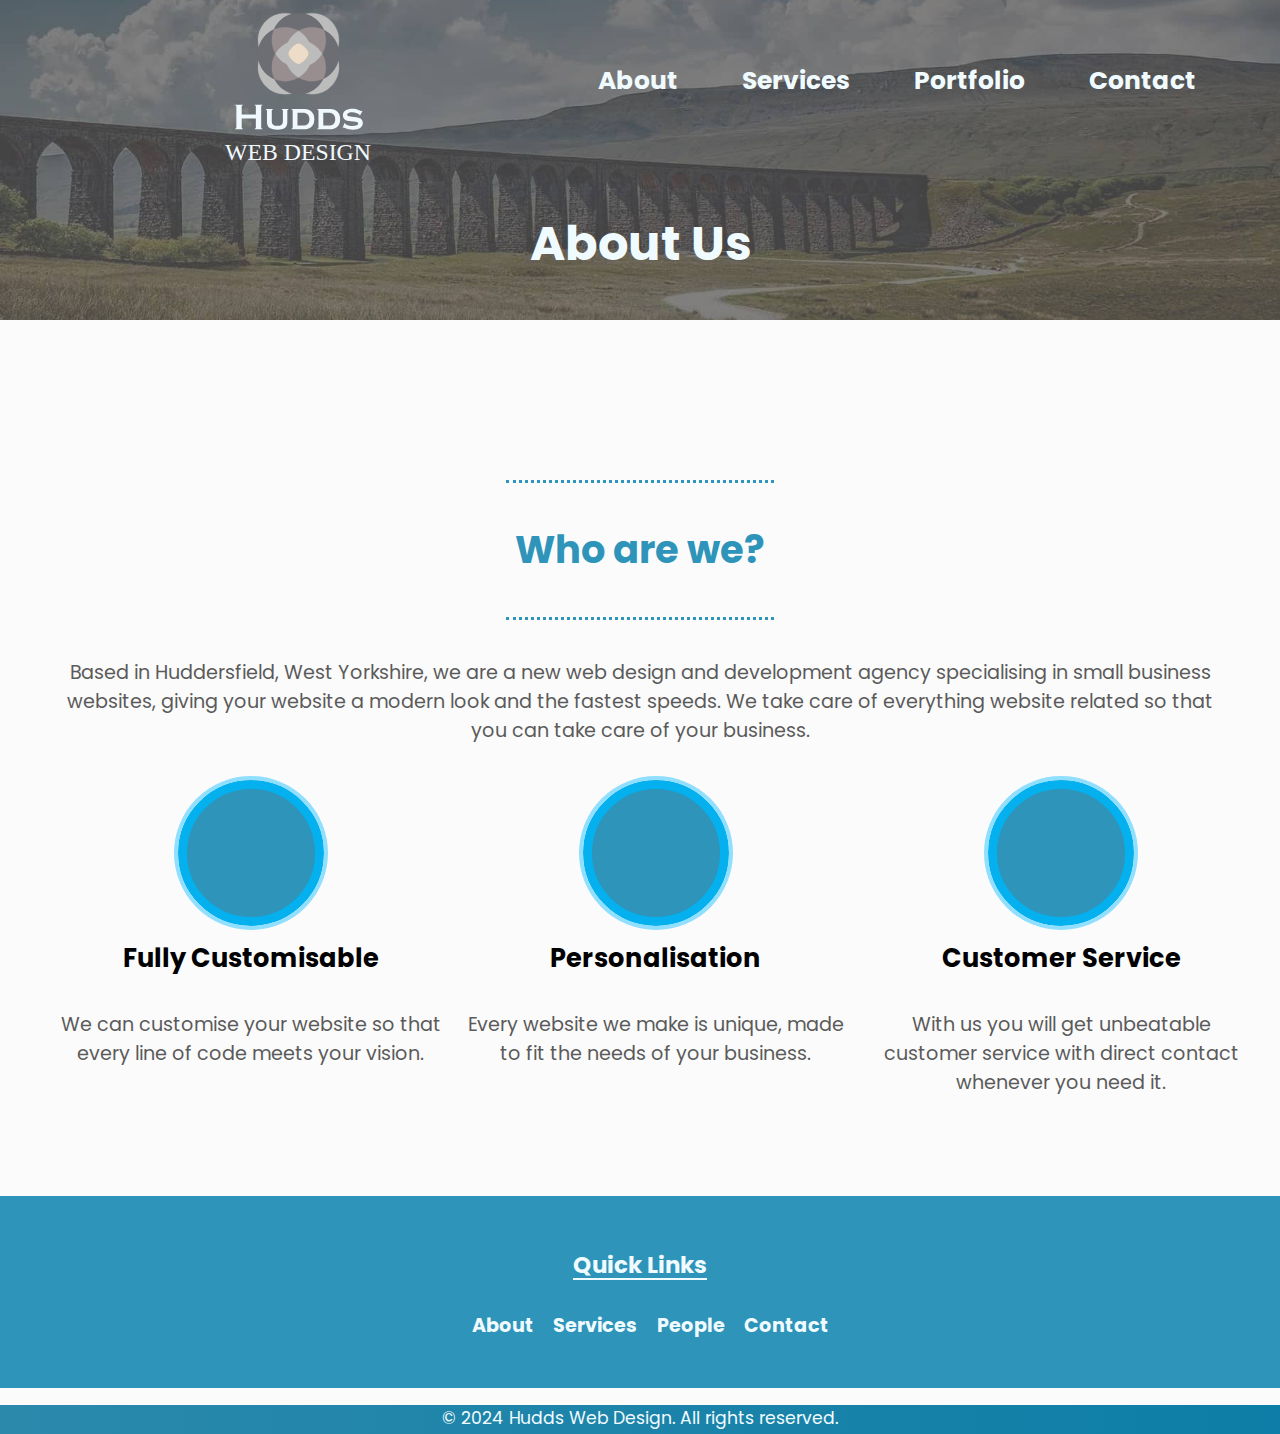
==== about.html @ 4b582766 "first commit" ====
<!DOCTYPE html>
<html lang="en">

<head>
    <meta charset="UTF-8">
    <meta name="viewport" content="width=device-width, initial-scale=1.0">
    <title>Hudds Web Design - About</title>
    <link rel="preconnect" href="https://fonts.googleapis.com">
    <link rel="preconnect" href="https://fonts.gstatic.com" crossorigin>
    <link href="https://fonts.googleapis.com/css2?family=Poppins&display=swap" rel="stylesheet">
    <link rel="stylesheet" href="./style.css">
    <link href="https://cdn.jsdelivr.net/npm/bootstrap@5.2.2/dist/css/bootstrap.min.css" rel="stylesheet" integrity="sha384-Zenh87qX5JnK2Jl0vWa8Ck2rdkQ2Bzep5IDxbcnCeuOxjzrPF/et3URy9Bv1WTRi" crossorigin="anonymous">
    <link rel="icon" type="image/x-icon" href="/images/favicon.ico"> 
    <script src="nav.js" defer></script>
    <script src="app.js" defer></script>
</head>

<body>
    <section class="header-cont">
        <header class="primary-header" id="sub">
            <div class="logo">
                <a href="index.html"><span role="img" aria-label="Hudds Web Design Logo"></span></a>
            </div>

            <button class="mobile-nav-toggle" aria-controls="primary-navigation" aria-expanded="false">
                <span class="visually-hidden">Menu</span>
            </button>

            <nav>
                <ul id="primary-navigation" data-visible="false" class="primary-navigation flex">
                    <li class="active"><a href="about.html">About</a>
                    <li><a href="services.html">Services</a>
                    <li><a href="index.html#portfolio">Portfolio</a>
                    <li><a href="contact.html">Contact</a>
                </ul>
            </nav>
        </header>
        <h1>About Us</h1>
    </section>

    <main>
        <div class="points" id="sub-points">
            <section class="hidden">
                <div class="main-point">
                    <h2>Who are we?</h2>
                    <p>Based in Huddersfield, West Yorkshire, we are a new web design and development agency 
                        specialising in small business websites, giving your website a modern look and the fastest 
                        speeds. We take care of everything website related so that you can take care of your business. 
                    </p>
                </div>
            </section>
            <div class="point-cont">
                <div class="point hidden">
                    <div class="point-circle" id="about-circle"></div>
                    <h3>Fully Customisable</h3>
                    <p>We can customise your website so that every line of code meets your vision.</p>
                </div>
                <div class="point hidden">
                    <div class="point-circle" id="about-circle"></div>
                    <h3>Personalisation</h3>
                    <p>Every website we make is unique, made to fit the needs of your business.</p>
                </div>
                <div class="point hidden">
                    <div class="point-circle" id="about-circle"></div>
                    <h3>Customer Service</h3>
                    <p>With us you will get unbeatable customer service with direct contact whenever you need it.</p>
                </div>
            </div>
        </div>

        
    </main>

    <footer>
        <div class="first-footer">
            <div class="quick-links">
                <h2>Quick Links</h2>
                <ul class="link-cont">
                    <li><a href="about.html">About</a></li>
                    <li><a href="services.html">Services</a></li>
                    <li><a href="people.html">People</a></li>
                    <li><a href="contact.html">Contact</a></li>
                </ul>
            </div>
        </div>
        <div class="second-footer"> 
            <p>© 2024 Hudds Web Design. All rights reserved.</p>
        </div>
        
    </footer>

</body>

</html>
---- style.css ----
body {
    font-family: 'Poppins', sans-serif;
    background-color: #fbfbfb;
    color: #333;
    overflow-x: hidden;
    min-height: 100vh;
    padding: 0;
    margin: 0;
    max-width: 100vw;
}

html {
    min-height: 100dvh;
}

h1 {
    font-size: 2.5em;
    font-weight: 600;
}

h2 {
    font-size: 1.5em;
    font-weight: 600;
}

li a {
    text-decoration: none;
    color: #000001;
}

.primary-navigation a,
.first-footer ul li a {
    text-decoration: none;
    color: #f0fbff;
    font-weight: bold;
}

p {
    font-size: 1.2em;
    opacity: 0.8;
}

.flex {
    display: flex;
    gap: var(--gap, 1rem);
}

.primary-navigation li a:hover,
.first-footer ul li a:hover {
    color: #5fc9f3;
}

.grid {
    display: grid;
    gap: var(--gap, 1rem);
}

/* Header */

.primary-header {
    background-color: #2E94B9;
    top: 0;
    height: 160px;
    width: 100%;
    padding: 0;
    margin: 0 auto;
    font-size: 1.2em;
    display: flex;
    align-items: center;
    justify-content: space-around;
    --gap: 3rem;
}

#sub {
    background: none;
}

.header-cont {
    background: url(./images/yorkshire-field\.jpg) no-repeat center;
    background-size: cover;
    height: 20em;
    width: 100%;
    padding: 0;
    margin: 0 auto;
    z-index: 1;
}

.header-cont h1 {
    font-size: 3em;
    font-weight: 700;
    color: #f0fbff;
    margin-top: 1em;
    text-align: center;
}

.logo {
    float: left;
    background-image: url(./images/LogoHeader.svg);
    background-repeat: no-repeat;
    height: 8em;
    width: 8em;
    margin-right: auto;
    margin-left: 1em;
}

.logo a {
    display: block;
    height: 100%;
}

.primary-navigation {
    padding: 0;
    margin: 0;
    font-size: 1.2em;
    list-style: none;
}

.mobile-nav-toggle {
    display: none;
}

/* Body */

/* Hero */

.hidden {
    opacity: 0;
    transform: translateX(-100%);
}

.show {
    opacity: 1;
    transform: translateX(0);
}

.hero {
    height: 45em;
    display: flex;
    flex-direction: column;
    padding: 2em 1.5em;
    background:
        linear-gradient(
            180deg,
            #2E94B9,
            #f0fbff
        ) ;
    --mask:
        radial-gradient(7.43em at 50% calc(100% - 10.50em),#000 99%,#0000 101%) calc(50% - 10em) 0/20em 100%,
        radial-gradient(7.43em at 50% calc(100% + 5.50em),#0000 99%,#000 101%) 50% calc(100% - 5em)/20em 100% repeat-x;
    -webkit-mask: var(--mask);
        mask: var(--mask);
}

.hero-cont {
    display: flex;
    flex-direction: column;
    gap: 1em;
    margin: 0 auto;
    padding-bottom: 8em;
}


.hero h1 {
    font-size: 2em;
    font-weight: bolder;
    color: #fbfbfb;
    margin-top: 1em;
}

.hero p {
    font-size: 1.4em;
    font-weight: 500;
    color: #000001;
    opacity: 0.9;
}

.contact-button {
    background-color: #f0fbff;
    color: #000001;
    border: none;
    border-radius: 5px;
    padding: 1em 2em;
    font-size: 1.2em;
    font-weight: 600;
    margin-top: 1em;
}

.contact-button:hover {
    transition: 0.1s;
    background-color: #2e94b9;
    color: #f0fbff;
}

/* What We Do */

.points, 
.pricing,
.portfolio,
.contact-info,
.process {
    display: flex;
    flex-direction: column;
    align-items: center;
    padding: 3em 2em;
}

#sub-points {
    margin-top: 4em;
}

.points .main-point, 
.portfolio .main-point,
.contact-info .main-point {
    margin: 0;
    padding: 1em;
}

.point-cont,
.portfolio-cont,
.contact-info-cont {
    width: 100%;
    height: 100%;
    display: flex;
    flex-direction: column;
    align-items: center;
    gap: 1em;
}

.main-point h2,
.portfolio .main-point h2,
.contact-info .main-point h2{
    font-size: 2.4em;
    font-weight: bold;
    color: #2e94b9;
    margin-bottom: 1em;
    margin-right: auto;
    margin-left: auto;
    padding: 1em 0;
    text-align: center;
    border-bottom: #2E94B9 0.1em dotted;
    border-top: #2E94B9 0.1em dotted;
    width: 7em;
}

.points h3 {
    font-size: 1.6em;
    font-weight: bold;
    color: #000001;
    margin: 0;
    padding: 0.5em 0;
    text-align: center;
}

.point {
    display: block;
    margin: 0;
    padding: 1em;
    width: 100%;
    height: 100%;
}

.points p,
.portfolio p,
.contact-info p {
    text-align: center;
}

.point:nth-child(1) {
    transition-delay: 200ms;
}

.point:nth-child(2) {
    transition-delay: 400ms;
}

.point:nth-child(3) {
    transition-delay: 600ms;
}

.point-circle {
    height: 4em;
    width: 4em;
    padding: 2em;
    display: block;
    background: #2E94B9;
    border: #2E94B9 0.6em solid;
    border-radius: 50%;
    margin-left: auto;
    margin-right: auto;
}

#about-circle {
    border: #04b0ee 0.6em solid;
    outline: rgb(144, 223, 255) 0.25em solid;
}

#check {
    background: url(./images/Check.svg) no-repeat center;
    background-size: contain;
}

#mobile-image {
    background: url(./images/DevicePhoneMobile.svg) no-repeat center;
    background-color: #2E94B9;
}

#desktop-image {
    background: url(./images/ComputerDesktop.svg) no-repeat center;
    background-color: #2E94B9;
}

#bracket-image {
    background: url(./images/CodeBracketSquare.svg) no-repeat center;
    background-color: #2E94B9;
}

/* Pricing */

.diamond-image {
    background: url(./images/DiamondIcon.svg) no-repeat center;
    height: 12em;
    width: 12em;
    padding: 2em;
    display: block;
    margin-left: auto;
    margin-right: auto;
    border-top: #2E94B9 0.4em dotted;
    border-bottom: #2E94B9 0.4em dotted;
}

.pricing-cont,
.process-cont {
    display: flex;
    flex-direction: column;
    align-items: center;
    gap: 1em;
    padding: 3em 2em;
}

.pricing h2, 
.process h2{
    font-size: 1.5em;
    font-weight: bold;
    margin-bottom: 1em;
    padding: 1em 0;
    text-align: left;
    display: block;
}

.blue-text {
    color: #2E94B9;
}

.pricing-list,
.process-list {
    gap: 1em;
    padding: 0;
}

.pricing-list .list-item:nth-child(2),
.process-list .list-item:nth-child(2) {
    transition-delay: 100ms;
}

.pricing-list .list-item:nth-child(3),
.process-list .list-item:nth-child(3) {
    transition-delay: 200ms;
}

.pricing-list .list-item:nth-child(4),
.process-list .list-item:nth-child(4) {
    transition-delay: 300ms;
}

.pricing-list .list-item:nth-child(5),
.process-list .list-item:nth-child(5) {
    transition-delay: 400ms;
}

.pricing-list .list-item:nth-child(6),
.process-list .list-item:nth-child(6) {
    transition-delay: 500ms;
}

.pricing-list ul {
    list-style: none;
    padding-left: 0;
}

.process-list ol {
    padding-left: 0;
}

.process-list ol li {
    margin-bottom: 1em;
    padding-left: 0.4em;
}

.check-badge h3 {
    background-image: url('./images/CheckBadge.svg');
    background-repeat: no-repeat;
    padding-left: 1.4em; 
    background-position: left center;
  }

.process-list ol li::marker {
    color: #2E94B9;
    font-size: 1.6em;
    font-weight: 700;
}

.pricing-list p {
    padding-left: 2em;
}

.process-list p {
    padding-left: 0.2em;
}

/* Portfolio */

.portfolio-image {
    background: url(./images/mockupxz.png) no-repeat center;
    background-size: cover;
    width: 16em;
    height: 10em;
    padding: 2em;
    display: block;
    margin-left: auto;
    margin-right: auto;
}

.portfolio-image:hover {
    transition: 0.1s;
    transform: scale(1.1);
}

.portfolio-item {
    display: flex;
    flex-direction: column;
    align-items: center;
    gap: 1em;
    margin: 2em auto;
    padding: 3em 1em;
    background-color: #f0fbff;
    width: 30%;
    min-width: 18em;
    max-width: 26em;
    border-radius: 1em;
    box-shadow: 0 0 25px 15px rgba(0,0,0,0.1);
    border-top: #2E94B9 0.4em solid;
}

.portfolio-item:hover {
    transition: 0.1s;
    box-shadow: 0 0 25px 15px rgba(0,0,0,0.2);
}

.portfolio-text {
    display: flex;
    flex-direction: column;
    align-items: center;
    gap: 1em;
    padding: 2em 1em 0 1em;
    background-color: #f0fbff;
    min-width: 18em;
}

/* Contact */

.contact-info-cont ul {
    list-style: none; 
    padding-left: 0;
    font-size: 1.2em;
}

.contact-info-cont ul li {
    margin-bottom: 1em;
    padding-left: 2em;
    background-position: -0.15em 0;
    font-size: 1.1em;
}

.contact-info-cont #phone-icon {
    background-image: url(./images/PhoneIcon.svg);
    background-repeat: no-repeat;
    margin-bottom: 1em;
    padding-left: 2em;
    background-position: 0;
    font-size: 1.2em;
    font-weight: 600;
}

.contact-info-cont #envelope-icon {
    background-image: url(./images/EnvelopeIcon.svg);
    background-repeat: no-repeat;
    margin-bottom: 1em;
    padding-left: 2em;
    background-position: 0;
    font-size: 1.2em;
    font-weight: 600;
}

.contact-button-other {
    background:
        linear-gradient(
            240deg,
            #3488a7b6,
            #04b0ee
        ) ;
    color: #f0fbff;
    border: none;
    border-radius: 5px;
    padding: 1em 2em;
    font-size: 1.2em;
    font-weight: 700;
    margin-top: 1em;
}

.contact-button-other:hover {
    transition: 0.1s;
    outline: #04b0ee 0.25em solid;
    background: #f0fbff;
    color: #04b0ee;
}

/* Footer */

.first-footer {
    background-color: #2E94B9;
    height: 10em;
    width: 100%;
    padding: 0;
    margin: 0 auto;
    font-size: 1.2em;
    display: flex;
    align-items: center;
    justify-content: space-around;
    --gap: 3rem;
}

.first-footer h2 {
    font-size: 1.2em;
    font-weight: 700;
    color: #f0fbff;
    margin-top: 1em;
    text-align: center;
    text-decoration: solid underline #f0fbff;
    text-underline-offset: 0.2em;
}

.first-footer ul {
    list-style: none;
    display: flex;
    flex-direction: column;
    align-items: center;
}

.first-footer ul li {
    margin-right: 1em;
}

.first-footer ul li a {
    font-weight: 700;
    text-shadow: #000001;
}

.second-footer {
    background: 
        linear-gradient(
            270deg,
            #0d7ea7,
            #2b89ac
        ) ;
    height: 4em;
    width: 100%;
    padding: 0;
    margin: 0 auto;
    font-size: 0.9em;
    text-align: center;
    color: #f0fbff;
}

.second-footer p {
    opacity: 1;
}

.contact-form {
    padding: 2em 2em;
    display: flex;
    align-items: center;
    justify-content: center;
}

.contact-form form {
    width: 100%;
    border-top: #2E94B9 2px dashed;
    text-align: center;
}

.input-box .input-field {
    width: 100%;
}

form .input-box {
    margin: 1em 0;
    display: grid;
    grid-template-columns: 1fr;
    gap: 1em;
}

.field .item {
    width: 100%;
    border: #2E94B9 0.1em solid;
    padding: 0.5em;
    font-size: 1.2em;
    border-radius: 0.1em;
    margin: 0;
}

form .textarea-field .item {
    resize: none;
}

@media (prefers-reduced-motion: no-preference) {
    .hidden {
        transition: all 1s;
    }
}

@media (max-width: 768px) {
    .primary-navigation {
        position: fixed;
        inset: 0 0 0 37.5%;
        background: hsl(0 0% 90%);
        flex-direction: column;
        padding: min(30vh, 10rem) 2em;
        height: 100%;
        --gap: 3em;
        z-index: 1000;
        transform: translateX(100%);
        transition: 350ms ease-in-out;
    }

    .primary-navigation[data-visible="true"] {
        transform: translateX(0%);
    }

    .primary-navigation li a{
        color: #333;
        opacity: 0.9;
        position: absolute;
        right: 3em;
    }

    .primary-navigation[data-visible="false"] li a{
        visibility: hidden;
    }

    .mobile-nav-toggle {
        display: block;
        position: absolute;
        z-index: 9999;
        width: 2.8rem;
        aspect-ratio: 1;
        border: 0;
        top: 3em;
        right: 3em;
        background: url(./images/menuwhite.svg) no-repeat center;
        background-size: contain;
    }

    .mobile-nav-toggle[aria-expanded="true"] {
        background: url(./images/x.svg) no-repeat center;
        background-size: contain;
        position: fixed;
    }
    
}

@media (min-width: 420px) {
    .second-footer {
        height: 2em;
    }

}

@media (min-width: 768px) {
    .primary-navigation {
        padding-block: 2rem ;
        padding-inline: clamp(2rem, 10vw, 10rem);
        --gap: 3rem;
    }

    .first-footer ul {
        flex-direction: row;
        margin-top: 1.5em;
    }

    .point-cont {
        display: grid;
        grid-template-columns: repeat(3, 1fr);
        gap: 1em;
    }

    .contact-form {
        padding: 2em 10em;
        display: flex;
        align-items: center;
        justify-content: center;
    }

    .contact-form form {
        width: 40em;
    }

    .input-box .input-field {
        width: 48.5%;
    }

    form .input-box {
        display: flex;
        justify-content: space-between;
    }
}

@media (min-width: 992px) {
    .pricing,
    .portfolio,
    .contact-info,
    .points,
    .process {
        max-width: 75em;
        margin-right: auto;
        margin-left: auto;
    }

    .hero h1 {
        font-size: 3em;
        width: 18em;
    }
    
    .hero p {
        font-size: 1.6em;
        width: 30em;
    }

    .logo {
        margin-left: 5%;
    }

    .diamond-image {
        height: 14em;
        width: 14em;
        padding: 10em;
        border-top: none;
        border-bottom: none;
    }

    .pricing {
        flex-direction: row;
    }

    .blob1 {
        height: 22em;
        width: 22em;
        padding: 2em;
        position: absolute;
        top: 0;
        left: 0;
        background: 
            linear-gradient(
                210deg,
                #acdcee,
                #f0fbff
            ) ;
        margin-left: auto;
        margin-right: auto;
        border-radius: 50% 50% 58% 42% / 18% 43% 57% 82%;
        z-index: -1;
    }

    .pricing-list ul, 
    .process-list ol {
        display: grid;
        grid-template-columns: repeat(2, 1fr);
    }

    .pricing h2,
    .process h2 {
        font-size: 2em;
    }

    .process-list p {
        margin-right: 3em;
    }
    
}

@media (min-width: 1200px) {
    .primary-header {
        justify-content: space-evenly;
        padding: 0 10%;
    }

    .primary-navigation {
        font-size: 1.3em;
        --gap: 4rem;
    }

    .logo {
        width: 9em;
        height: 9em;
        margin: auto 0;
    }
}
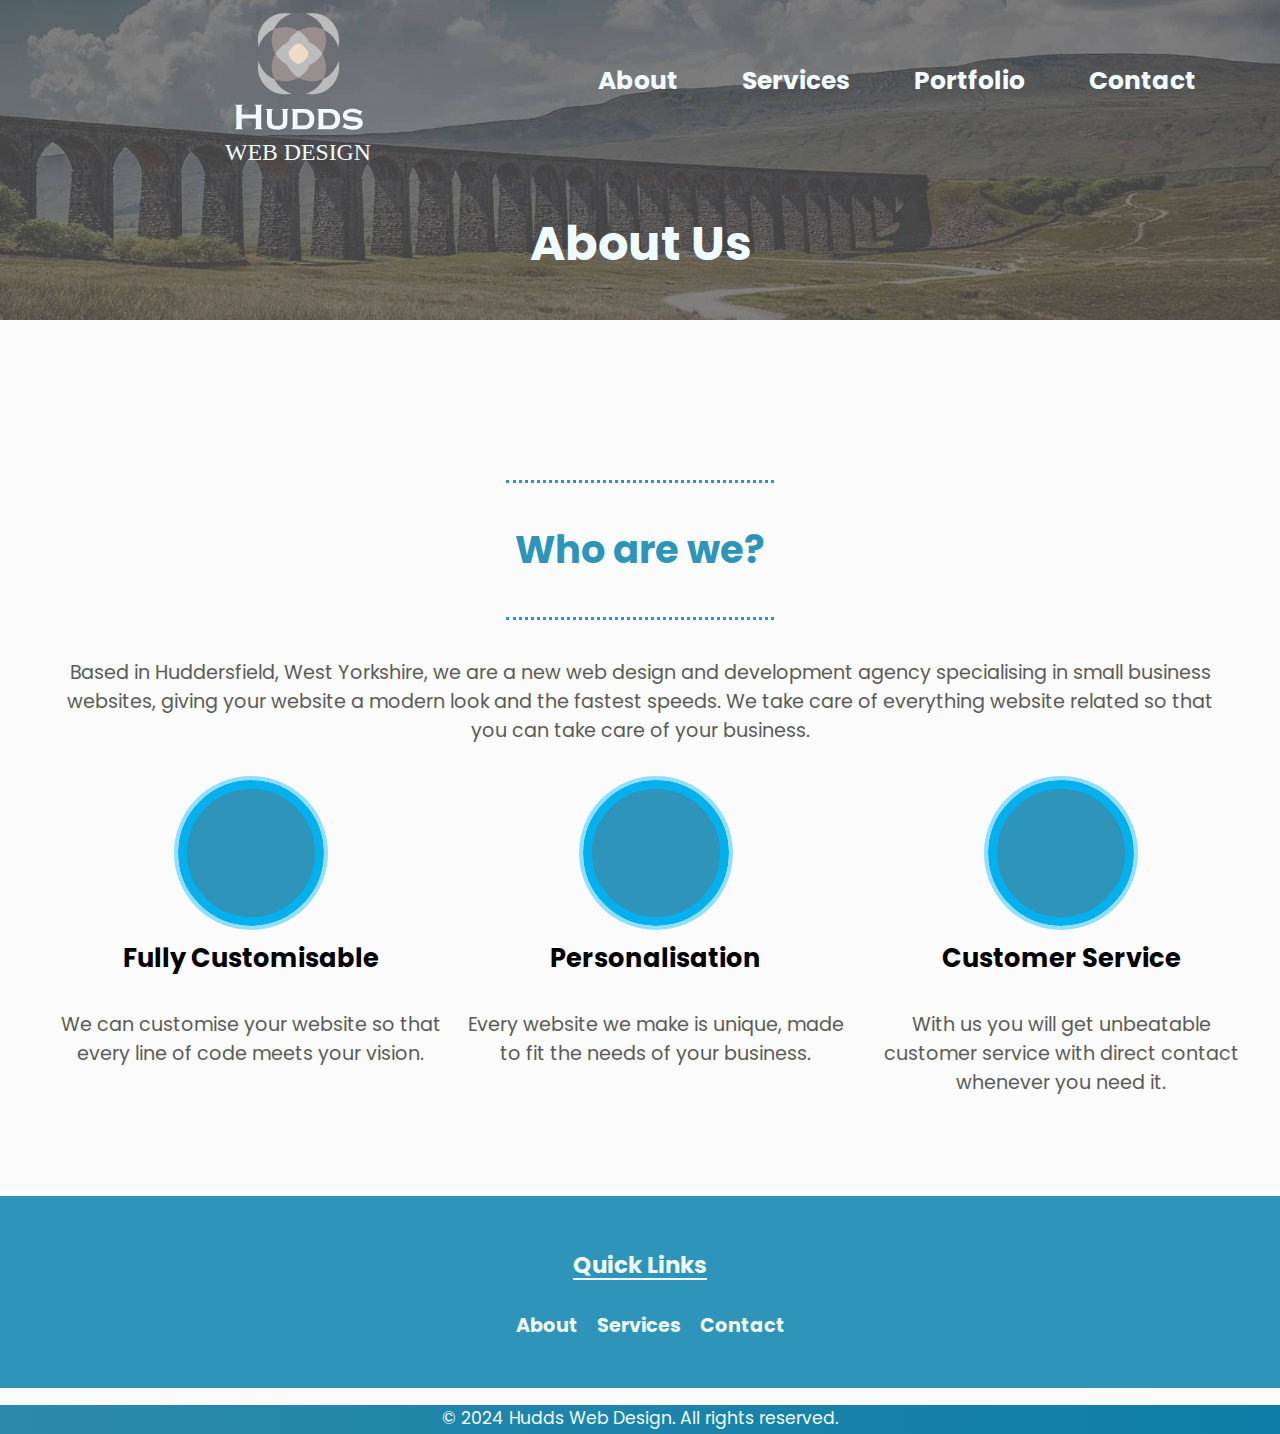
==== commit ead5af76: "```" ====
--- a/about.html
+++ b/about.html
@@ -78,7 +78,6 @@
                 <ul class="link-cont">
                     <li><a href="about.html">About</a></li>
                     <li><a href="services.html">Services</a></li>
-                    <li><a href="people.html">People</a></li>
                     <li><a href="contact.html">Contact</a></li>
                 </ul>
             </div>
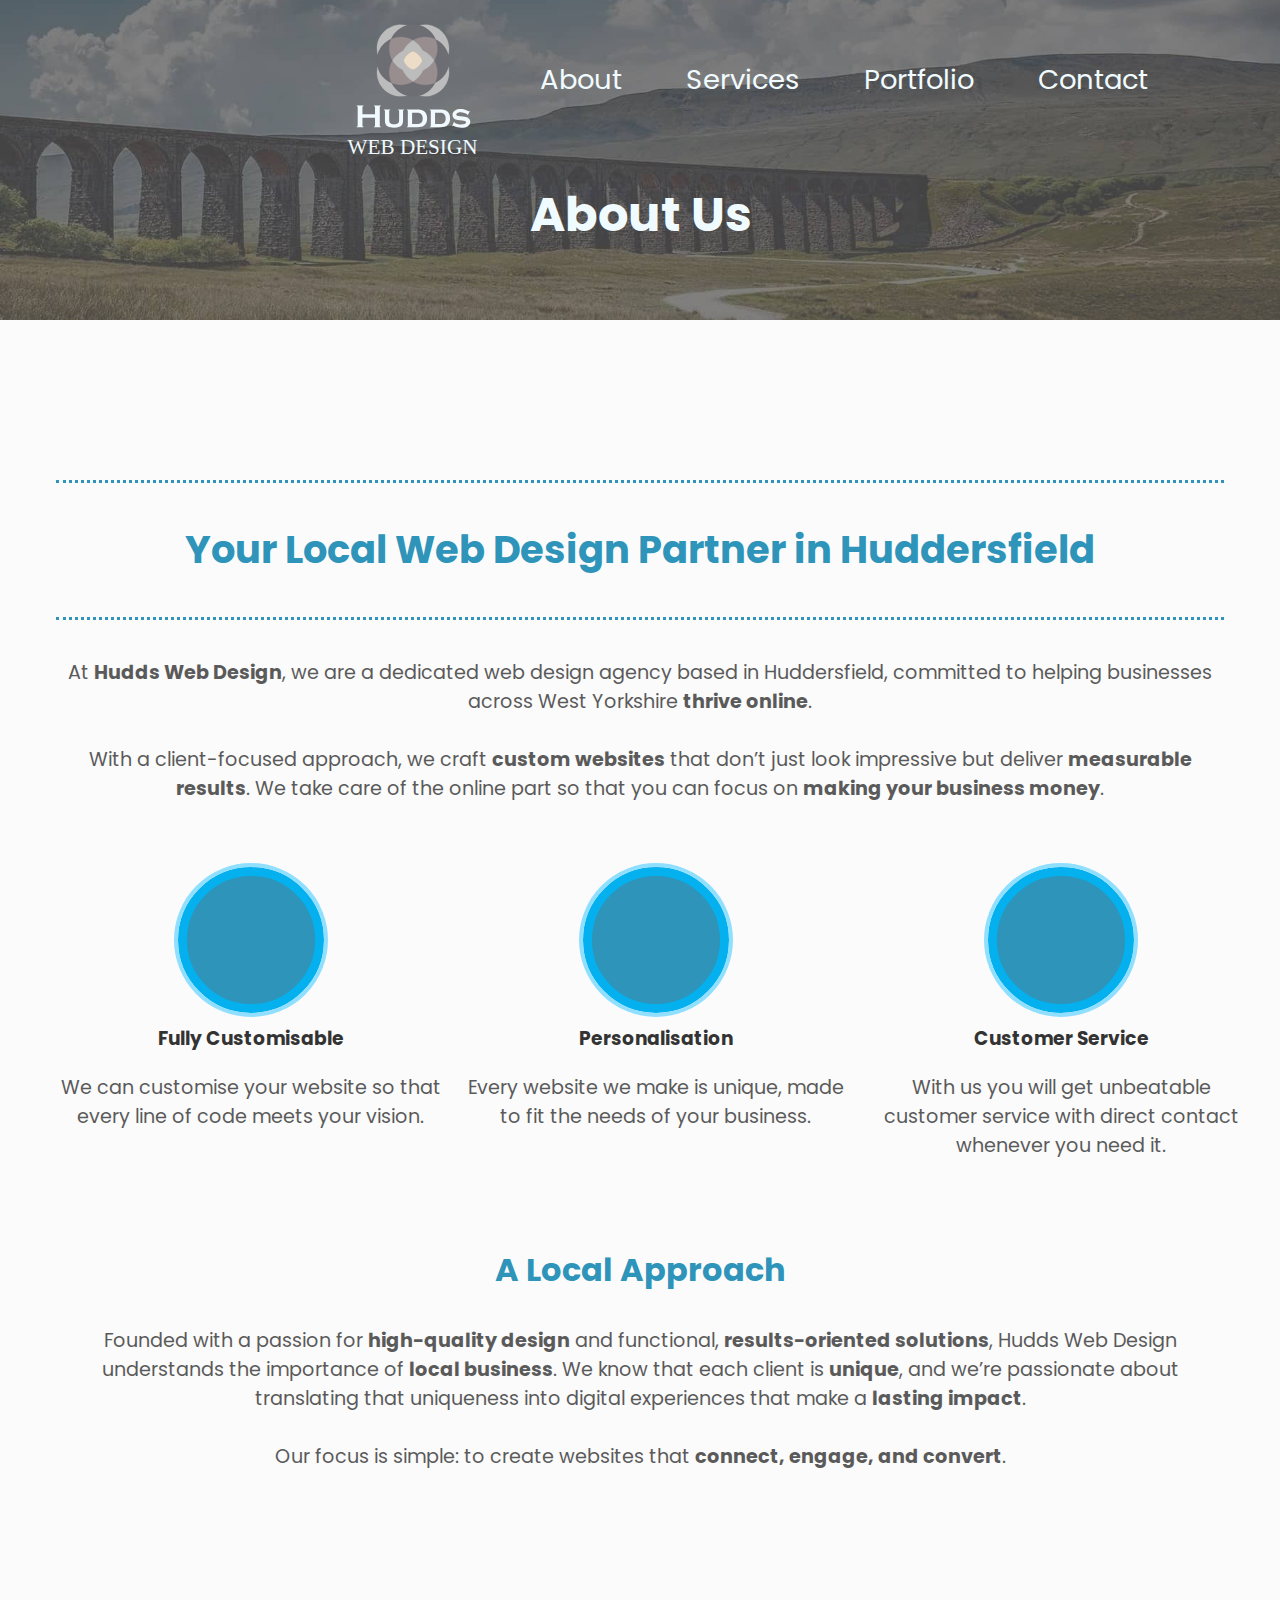
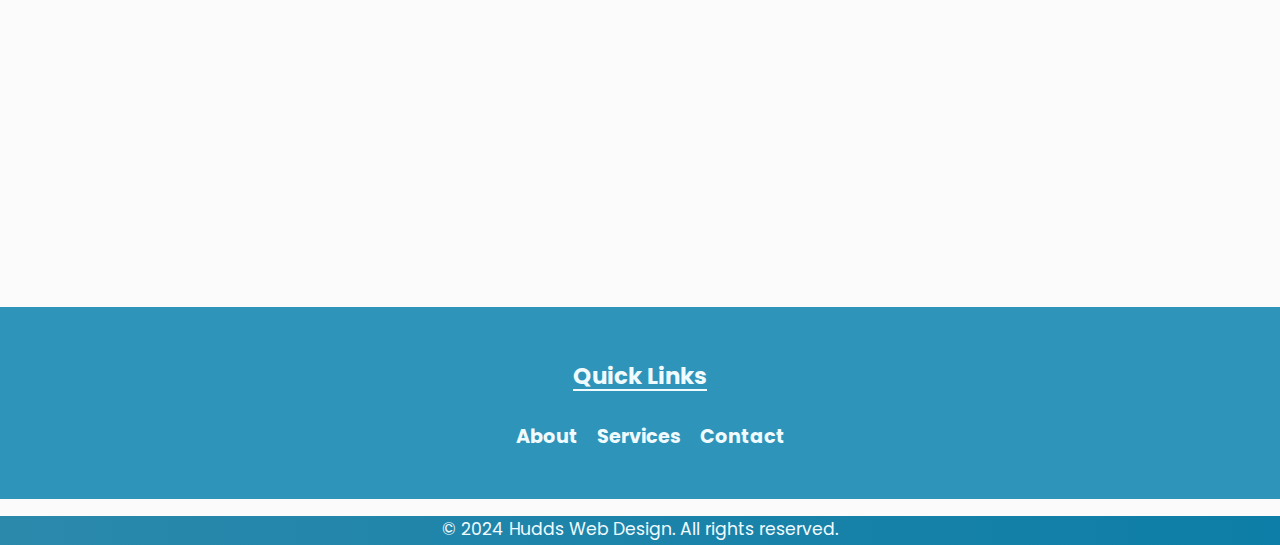
==== commit 3aa0e246: "Fixed header and contact form allignment. Added content to about page, changed layout of index page." ====
--- a/about.html
+++ b/about.html
@@ -13,27 +13,39 @@
     <link rel="icon" type="image/x-icon" href="/images/favicon.ico"> 
     <script src="nav.js" defer></script>
     <script src="app.js" defer></script>
+    <!-- Google tag (gtag.js) -->
+    <script async src="https://www.googletagmanager.com/gtag/js?id=AW-16453703435">
+    </script>
+    <script>
+    window.dataLayer = window.dataLayer || [];
+    function gtag(){dataLayer.push(arguments);}
+    gtag('js', new Date());
+
+    gtag('config', 'AW-16453703435');
+    </script>
 </head>
 
 <body>
     <section class="header-cont">
         <header class="primary-header" id="sub">
-            <div class="logo">
-                <a href="index.html"><span role="img" aria-label="Hudds Web Design Logo"></span></a>
-            </div>
-
-            <button class="mobile-nav-toggle" aria-controls="primary-navigation" aria-expanded="false">
-                <span class="visually-hidden">Menu</span>
-            </button>
-
-            <nav>
-                <ul id="primary-navigation" data-visible="false" class="primary-navigation flex">
-                    <li class="active"><a href="about.html">About</a>
-                    <li><a href="services.html">Services</a>
-                    <li><a href="index.html#portfolio">Portfolio</a>
-                    <li><a href="contact.html">Contact</a>
-                </ul>
-            </nav>
+            <section class="head-section">
+                <div class="logo">
+                    <a href="index.html"><span role="img" aria-label="Hudds Web Design Logo"></span></a>
+                </div>
+    
+                <button class="mobile-nav-toggle" aria-controls="primary-navigation" aria-expanded="false">
+                    <span class="visually-hidden">Menu</span>
+                </button>
+    
+                <nav>
+                    <ul id="primary-navigation" data-visible="false" class="primary-navigation flex">
+                        <li class="active"><a href="about.html">About</a>
+                        <li><a href="services.html">Services</a>
+                        <li><a href="#portfolio">Portfolio</a>
+                        <li><a href="contact.html">Contact</a>
+                    </ul>
+                </nav>
+            </section>
         </header>
         <h1>About Us</h1>
     </section>
@@ -42,10 +54,13 @@
         <div class="points" id="sub-points">
             <section class="hidden">
                 <div class="main-point">
-                    <h2>Who are we?</h2>
-                    <p>Based in Huddersfield, West Yorkshire, we are a new web design and development agency 
-                        specialising in small business websites, giving your website a modern look and the fastest 
-                        speeds. We take care of everything website related so that you can take care of your business. 
+                    <h2>Your Local Web Design Partner in Huddersfield</h2>
+                    <p>At <span id="thick">Hudds Web Design</span>, we are a dedicated web design agency based in 
+                        Huddersfield, committed to helping businesses across West Yorkshire <span id="thick">thrive online</span>. 
+                        <br><br>With a client-focused approach, we craft <span id="thick">custom websites</span> that don’t just look 
+                        impressive but deliver <span id="thick">measurable results</span>. We take care of the online part
+                        so that you can focus on <span id="thick">making your business money</span>. 
+                        <br><br>
                     </p>
                 </div>
             </section>
@@ -65,6 +80,25 @@
                     <h3>Customer Service</h3>
                     <p>With us you will get unbeatable customer service with direct contact whenever you need it.</p>
                 </div>
+            </div>
+            <div class="main-point">
+                <h3>A Local Approach</h3>
+                    <p>Founded with a passion for <span id="thick">high-quality design</span> and functional, 
+                        <span id="thick">results-oriented solutions</span>, Hudds Web Design understands the importance of 
+                        <span id="thick">local business</span>. We know that each client is <span id="thick">unique</span>, 
+                        and we’re passionate about translating that uniqueness into digital experiences that make a <span id="thick">lasting impact</span>. 
+                        <br><br>Our focus is simple: to create websites that <span id="thick">connect, 
+                        engage, and convert</span>.</p>
+            </div>
+        </div>
+        <div class="contact-info hidden">
+            <div class="contact-info-cont">
+                <ul>
+                    <li id="phone-icon">07704 502 982</li>
+                    <li>Call us</li>
+                    <li id="envelope-icon">info@huddswebdesign.co.uk</li>
+                    <li>Email us</li>
+                </ul>
             </div>
         </div>
 
--- a/style.css
+++ b/style.css
@@ -32,12 +32,15 @@
 .first-footer ul li a {
     text-decoration: none;
     color: #f0fbff;
-    font-weight: bold;
 }
 
 p {
     font-size: 1.2em;
     opacity: 0.8;
+}
+
+#thick {
+    font-weight: 700;
 }
 
 .flex {
@@ -62,17 +65,23 @@
     top: 0;
     height: 160px;
     width: 100%;
-    padding: 0;
+    padding: 0 2em;
     margin: 0 auto;
     font-size: 1.2em;
     display: flex;
     align-items: center;
-    justify-content: space-around;
-    --gap: 3rem;
 }
 
 #sub {
     background: none;
+}
+
+.head-section {
+    display: flex;
+    justify-content: space-between;
+    align-items: center;
+    width: 100%;
+    max-width: 50em;
 }
 
 .header-cont {
@@ -89,7 +98,7 @@
     font-size: 3em;
     font-weight: 700;
     color: #f0fbff;
-    margin-top: 1em;
+    margin-top: 0.8em;
     text-align: center;
 }
 
@@ -98,9 +107,8 @@
     background-image: url(./images/LogoHeader.svg);
     background-repeat: no-repeat;
     height: 8em;
-    width: 8em;
-    margin-right: auto;
-    margin-left: 1em;
+    min-width: 8em;
+    margin-top: 1em;
 }
 
 .logo a {
@@ -115,6 +123,10 @@
     list-style: none;
 }
 
+.primary-navigation li {
+    font-size: 1.1em;
+}
+
 .mobile-nav-toggle {
     display: none;
 }
@@ -138,12 +150,7 @@
     display: flex;
     flex-direction: column;
     padding: 2em 1.5em;
-    background:
-        linear-gradient(
-            180deg,
-            #2E94B9,
-            #f0fbff
-        ) ;
+    background:#2E94B9;
     --mask:
         radial-gradient(7.43em at 50% calc(100% - 10.50em),#000 99%,#0000 101%) calc(50% - 10em) 0/20em 100%,
         radial-gradient(7.43em at 50% calc(100% + 5.50em),#0000 99%,#000 101%) 50% calc(100% - 5em)/20em 100% repeat-x;
@@ -170,7 +177,7 @@
 .hero p {
     font-size: 1.4em;
     font-weight: 500;
-    color: #000001;
+    color: #fbfbfb;
     opacity: 0.9;
 }
 
@@ -206,6 +213,10 @@
 
 #sub-points {
     margin-top: 4em;
+}
+
+#sub-points h3 {
+    margin-top: 0.6em;
 }
 
 .points .main-point, 
@@ -239,15 +250,16 @@
     text-align: center;
     border-bottom: #2E94B9 0.1em dotted;
     border-top: #2E94B9 0.1em dotted;
-    width: 7em;
+}
+
+.main-point h3 {
+    font-size: 2em;
+    color: #2e94b9;
+    margin-bottom: 1em;
 }
 
 .points h3 {
-    font-size: 1.6em;
     font-weight: bold;
-    color: #000001;
-    margin: 0;
-    padding: 0.5em 0;
     text-align: center;
 }
 
@@ -316,7 +328,8 @@
 
 /* Pricing */
 
-.diamond-image {
+.diamond-image,
+.piggy-image {
     background: url(./images/DiamondIcon.svg) no-repeat center;
     height: 12em;
     width: 12em;
@@ -328,6 +341,10 @@
     border-bottom: #2E94B9 0.4em dotted;
 }
 
+.piggy-image {
+    background: url(./images/piggyIcon.svg) no-repeat center;
+}
+
 .pricing-cont,
 .process-cont {
     display: flex;
@@ -420,7 +437,7 @@
 /* Portfolio */
 
 .portfolio-image {
-    background: url(./images/mockupxz.png) no-repeat center;
+    background: url(./images/mockupLand.png) no-repeat center;
     background-size: cover;
     width: 16em;
     height: 10em;
@@ -430,7 +447,19 @@
     margin-right: auto;
 }
 
-.portfolio-image:hover {
+.portfolio-image-2 {
+    background: url(./images/mockupOak.png) no-repeat center;
+    background-size: contain;
+    width: 16em;
+    height: 10em;
+    padding: 2em;
+    display: block;
+    margin-left: auto;
+    margin-right: auto;
+}
+
+.portfolio-image:hover,
+.portfolio-image-2:hover {
     transition: 0.1s;
     transform: scale(1.1);
 }
@@ -466,7 +495,16 @@
     min-width: 18em;
 }
 
+.portfolio-text h3 {
+    font-size: 1.6em;
+    font-weight: 700;
+    margin: 0;
+    padding: 0.5em 0;
+    text-align: center;
+}
+
 /* Contact */
+
 
 .contact-info-cont ul {
     list-style: none; 
@@ -585,8 +623,10 @@
     opacity: 1;
 }
 
+/* Contact Form */
+
 .contact-form {
-    padding: 2em 2em;
+    padding: 0 2em 2em 2em;
     display: flex;
     align-items: center;
     justify-content: center;
@@ -678,6 +718,17 @@
     
 }
 
+@media (max-width: 340px) {
+    .hero {
+        height: 45em;
+        display: flex;
+        flex-direction: column;
+        padding: 2em 1.5em;
+        background:#2E94B9;
+        --mask: none;
+    }
+}
+
 @media (min-width: 420px) {
     .second-footer {
         height: 2em;
@@ -690,6 +741,12 @@
         padding-block: 2rem ;
         padding-inline: clamp(2rem, 10vw, 10rem);
         --gap: 3rem;
+        font-size: 1.1em;
+        padding-left: 2em;
+    }
+
+    .header-cont h1 {
+        margin-top: 0.6em;
     }
 
     .first-footer ul {
@@ -704,7 +761,7 @@
     }
 
     .contact-form {
-        padding: 2em 10em;
+        padding: 0 10em 2em 10em;;
         display: flex;
         align-items: center;
         justify-content: center;
@@ -735,6 +792,14 @@
         margin-left: auto;
     }
 
+    .primary-header {
+        padding: 0 5em;
+    }
+
+    .header-cont h1 {
+        margin-top: 0.4em;
+    }
+
     .hero h1 {
         font-size: 3em;
         width: 18em;
@@ -749,7 +814,8 @@
         margin-left: 5%;
     }
 
-    .diamond-image {
+    .diamond-image,
+    .piggy-image{
         height: 14em;
         width: 14em;
         padding: 10em;
@@ -757,7 +823,8 @@
         border-bottom: none;
     }
 
-    .pricing {
+    .pricing,
+    .portfolio-cont {
         flex-direction: row;
     }
 
@@ -794,6 +861,7 @@
     .process-list p {
         margin-right: 3em;
     }
+
     
 }
 
@@ -808,9 +876,4 @@
         --gap: 4rem;
     }
 
-    .logo {
-        width: 9em;
-        height: 9em;
-        margin: auto 0;
-    }
 }